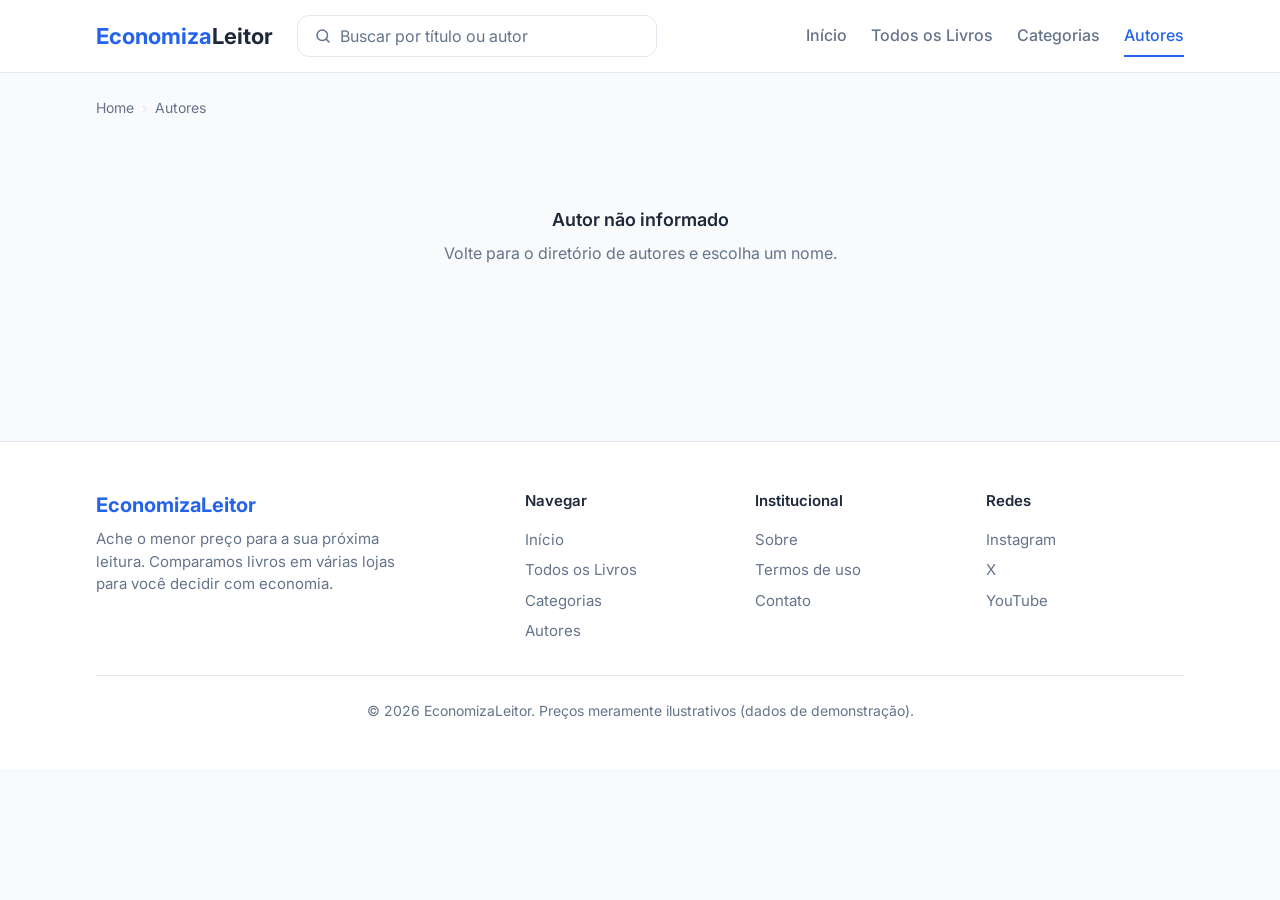
==== autor.html @ 1dc6b26c "first commit" ====
<!DOCTYPE html>
<html lang="pt-BR">
<head>
  <meta charset="UTF-8">
  <meta name="viewport" content="width=device-width, initial-scale=1.0">
  <title>Autor — EconomizaLeitor</title>
  <meta name="description" content="Biografia e livros do autor com comparação de preços em várias lojas.">
  <link rel="icon" href="assets/favicon.svg" type="image/svg+xml">
  <link rel="preconnect" href="https://fonts.googleapis.com">
  <link rel="preconnect" href="https://fonts.gstatic.com" crossorigin>
  <link href="https://fonts.googleapis.com/css2?family=Inter:wght@400;500;600;700&display=swap" rel="stylesheet">
  <link rel="stylesheet" href="css/reset.css">
  <link rel="stylesheet" href="css/tokens.css">
  <link rel="stylesheet" href="css/styles.css">
</head>
<body>
  <header data-component="header"></header>

  <main>
    <div class="container">
      <nav class="breadcrumb" aria-label="Trilha de navegação" data-breadcrumb>
        <a href="index.html">Home</a><span class="breadcrumb__sep">›</span>
        <a href="autores.html">Autores</a>
      </nav>

      <article class="autor" data-autor>
        <div class="estado" style="grid-column: 1 / -1;">
          <p class="estado__titulo">Carregando autor…</p>
        </div>
      </article>
    </div>
  </main>

  <footer data-component="footer"></footer>

  <script src="js/data.js"></script>
  <script src="js/precos.js"></script>
  <script src="js/api.js"></script>
  <script src="js/components.js"></script>
  <script src="js/pages/autor.js"></script>
</body>
</html>
---- css/tokens.css ----
:root {
  /* Cores */
  --cor-primaria: #2563eb;
  --cor-secundaria: #1e40af;
  --cor-fundo: #f8fafc;
  --cor-superficie: #ffffff;
  --cor-texto: #1e293b;
  --cor-texto-mutado: #64748b;
  --cor-destaque: #16a34a;
  --cor-borda: #e2e8f0;

  /* Tipografia */
  --fonte-principal: 'Inter', system-ui, sans-serif;

  /* Espaçamento (base 8) */
  --espaco-xs: 8px;
  --espaco-sm: 16px;
  --espaco-md: 24px;
  --espaco-lg: 32px;
  --espaco-xl: 48px;
  --espaco-2xl: 64px;

  /* Borda e Sombra */
  --radius-sm: 6px;
  --radius-md: 12px;
  --sombra-card: 0 4px 6px -1px rgba(0, 0, 0, 0.05), 0 2px 4px -1px rgba(0, 0, 0, 0.03);

  /* Layout */
  --largura-max: 1120px;
  --altura-header: 72px;
}

body {
  font-family: var(--fonte-principal);
  background-color: var(--cor-fundo);
  color: var(--cor-texto);
  margin: 0;
}
---- css/styles.css ----
/* ============================================================
   EconomizaLeitor — Estilos
   ============================================================ */

.container {
  width: 100%;
  max-width: var(--largura-max);
  margin-inline: auto;
  padding-inline: var(--espaco-sm);
}

.sr-only {
  position: absolute;
  width: 1px;
  height: 1px;
  padding: 0;
  margin: -1px;
  overflow: hidden;
  clip: rect(0, 0, 0, 0);
  white-space: nowrap;
  border: 0;
}

/* ============================================================
   Header
   ============================================================ */
.header {
  position: sticky;
  top: 0;
  z-index: 50;
  background-color: var(--cor-superficie);
  border-bottom: 1px solid var(--cor-borda);
}

.header__inner {
  display: flex;
  align-items: center;
  gap: var(--espaco-md);
  height: var(--altura-header);
}

.logo {
  font-weight: 700;
  font-size: 1.375rem;
  color: var(--cor-primaria);
  white-space: nowrap;
}

.logo span {
  color: var(--cor-texto);
}

.nav {
  display: flex;
  align-items: center;
  gap: var(--espaco-md);
  margin-inline-start: auto;
}

.nav__link {
  color: var(--cor-texto-mutado);
  font-weight: 500;
  padding-block: var(--espaco-xs);
  border-bottom: 2px solid transparent;
  transition: color 0.15s ease, border-color 0.15s ease;
}

.nav__link:hover,
.nav__link[aria-current="page"] {
  color: var(--cor-primaria);
  border-color: var(--cor-primaria);
}

.header__toggle {
  display: none;
  font-size: 1.5rem;
  color: var(--cor-texto);
}

.header__search {
  flex: 1;
  max-width: 360px;
}

/* ============================================================
   Search bar
   ============================================================ */
.search {
  display: flex;
  align-items: center;
  gap: var(--espaco-xs);
  background-color: var(--cor-superficie);
  border: 1px solid var(--cor-borda);
  border-radius: var(--radius-md);
  padding: var(--espaco-xs) var(--espaco-xs) var(--espaco-xs) var(--espaco-sm);
}

.search:focus-within {
  border-color: var(--cor-primaria);
  box-shadow: 0 0 0 3px rgba(37, 99, 235, 0.12);
}

.search__input {
  flex: 1;
  border: none;
  outline: none;
  background: transparent;
  color: var(--cor-texto);
  min-width: 0;
}

.search__input::placeholder {
  color: var(--cor-texto-mutado);
}

.search__icon {
  color: var(--cor-texto-mutado);
  flex-shrink: 0;
}

/* ============================================================
   Buttons
   ============================================================ */
.btn {
  display: inline-flex;
  align-items: center;
  justify-content: center;
  gap: var(--espaco-xs);
  font-weight: 600;
  border-radius: var(--radius-sm);
  padding: var(--espaco-xs) var(--espaco-sm);
  transition: background-color 0.15s ease, color 0.15s ease, border-color 0.15s ease;
  white-space: nowrap;
}

.btn--primary {
  background-color: var(--cor-primaria);
  color: #fff;
}

.btn--primary:hover {
  background-color: var(--cor-secundaria);
}

.btn--outline {
  border: 1px solid var(--cor-borda);
  background-color: var(--cor-superficie);
  color: var(--cor-texto);
}

.btn--outline:hover {
  border-color: var(--cor-primaria);
  color: var(--cor-primaria);
}

/* ============================================================
   Hero
   ============================================================ */
.hero {
  background: linear-gradient(180deg, var(--cor-superficie) 0%, var(--cor-fundo) 100%);
  border-bottom: 1px solid var(--cor-borda);
  padding-block: var(--espaco-2xl);
  text-align: center;
}

.hero__title {
  font-size: clamp(2rem, 5vw, 3rem);
  font-weight: 700;
  letter-spacing: -0.02em;
}

.hero__subtitle {
  color: var(--cor-texto-mutado);
  font-size: 1.125rem;
  margin-top: var(--espaco-sm);
  margin-bottom: var(--espaco-lg);
}

.hero__search {
  max-width: 640px;
  margin-inline: auto;
}

/* ============================================================
   Sections
   ============================================================ */
.section {
  padding-block: var(--espaco-xl);
}

.section__head {
  display: flex;
  align-items: baseline;
  justify-content: space-between;
  gap: var(--espaco-sm);
  margin-bottom: var(--espaco-md);
}

.section__title {
  font-size: 1.5rem;
  font-weight: 700;
}

.section__link {
  color: var(--cor-primaria);
  font-weight: 500;
}

.section__link:hover {
  color: var(--cor-secundaria);
}

/* ============================================================
   Grids
   ============================================================ */
.grid {
  display: grid;
  gap: var(--espaco-md);
}

.grid--cards {
  grid-template-columns: repeat(auto-fill, minmax(200px, 1fr));
}

.grid--categorias {
  grid-template-columns: repeat(auto-fill, minmax(180px, 1fr));
}

.grid--autores {
  grid-template-columns: repeat(auto-fill, minmax(220px, 1fr));
}

/* ============================================================
   Categoria card
   ============================================================ */
.cat-card {
  display: flex;
  flex-direction: column;
  gap: var(--espaco-xs);
  background-color: var(--cor-superficie);
  border: 1px solid var(--cor-borda);
  border-radius: var(--radius-md);
  padding: var(--espaco-md);
  box-shadow: var(--sombra-card);
  transition: transform 0.15s ease, border-color 0.15s ease;
}

.cat-card:hover {
  transform: translateY(-2px);
  border-color: var(--cor-primaria);
}

.cat-card__nome {
  font-weight: 600;
  font-size: 1.0625rem;
}

.cat-card__contagem {
  color: var(--cor-texto-mutado);
  font-size: 0.875rem;
}

/* ============================================================
   Autor card
   ============================================================ */
.autor-card {
  display: flex;
  flex-direction: column;
  gap: var(--espaco-xs);
  background-color: var(--cor-superficie);
  border: 1px solid var(--cor-borda);
  border-radius: var(--radius-md);
  padding: var(--espaco-md);
  box-shadow: var(--sombra-card);
  transition: transform 0.15s ease, border-color 0.15s ease;
}

.autor-card:hover {
  transform: translateY(-2px);
  border-color: var(--cor-primaria);
}

.autor-card__nome {
  font-weight: 600;
  font-size: 1.0625rem;
  line-height: 1.3;
}

.autor-card__datas {
  color: var(--cor-texto-mutado);
  font-size: 0.8125rem;
}

.autor-card__stats {
  color: var(--cor-primaria);
  font-size: 0.875rem;
  font-weight: 500;
}

.autor-card__obra {
  color: var(--cor-texto-mutado);
  font-size: 0.8125rem;
  margin-top: auto;
}

/* ============================================================
   Página do autor
   ============================================================ */
.autor {
  display: grid;
  gap: var(--espaco-xl);
  padding-bottom: var(--espaco-xl);
}

.autor__cabecalho {
  display: grid;
  grid-template-columns: 180px 1fr;
  gap: var(--espaco-lg);
  align-items: start;
}

.autor__foto {
  aspect-ratio: 1 / 1;
  width: 100%;
  object-fit: cover;
  border-radius: var(--radius-md);
  border: 1px solid var(--cor-borda);
  background-color: var(--cor-superficie);
}

.autor__foto--fallback {
  display: grid;
  place-items: center;
  font-size: 3rem;
  font-weight: 700;
  color: var(--cor-texto-mutado);
  background-color: var(--cor-fundo);
}

.autor__nome {
  font-size: clamp(1.5rem, 4vw, 2rem);
  font-weight: 700;
  line-height: 1.2;
}

.autor__datas {
  color: var(--cor-texto-mutado);
  margin-top: var(--espaco-xs);
}

.autor__alternativos {
  color: var(--cor-texto-mutado);
  font-size: 0.875rem;
  margin-top: var(--espaco-xs);
}

.autor__metricas {
  display: flex;
  flex-wrap: wrap;
  gap: var(--espaco-xs);
  list-style: none;
  margin-top: var(--espaco-sm);
}

.autor__metricas li {
  background-color: var(--cor-fundo);
  border: 1px solid var(--cor-borda);
  border-radius: 999px;
  padding: 4px 12px;
  font-size: 0.8125rem;
  font-weight: 500;
  color: var(--cor-texto);
}

.autor__bio {
  margin-top: var(--espaco-md);
  line-height: 1.7;
  max-width: 68ch;
}

.autor__bio p + p {
  margin-top: var(--espaco-sm);
}

.autor__links {
  display: flex;
  flex-wrap: wrap;
  gap: var(--espaco-sm);
  list-style: none;
  margin-top: var(--espaco-md);
}

.autor__links a {
  color: var(--cor-primaria);
  font-size: 0.875rem;
  font-weight: 500;
}

.autor__links a:hover {
  color: var(--cor-secundaria);
}

.autor__obras {
  display: grid;
  gap: var(--espaco-md);
}

.busca-autores {
  max-width: 520px;
  margin-bottom: var(--espaco-md);
}

/* ============================================================
   Livro card
   ============================================================ */
.book-card {
  display: flex;
  flex-direction: column;
  background-color: var(--cor-superficie);
  border: 1px solid var(--cor-borda);
  border-radius: var(--radius-md);
  overflow: hidden;
  box-shadow: var(--sombra-card);
  transition: transform 0.15s ease, border-color 0.15s ease;
}

.book-card:hover {
  transform: translateY(-2px);
  border-color: var(--cor-primaria);
}

.book-card__capa {
  aspect-ratio: 2 / 3;
  width: 100%;
  object-fit: cover;
  background-color: var(--cor-fundo);
  border-bottom: 1px solid var(--cor-borda);
}

.book-card__capa--fallback {
  display: grid;
  place-items: center;
  padding: var(--espaco-sm);
  text-align: center;
  color: var(--cor-texto-mutado);
  font-size: 0.875rem;
  font-weight: 500;
}

.book-card__body {
  display: flex;
  flex-direction: column;
  gap: var(--espaco-xs);
  padding: var(--espaco-sm);
  flex: 1;
}

.book-card__titulo {
  font-size: 1rem;
  font-weight: 600;
  line-height: 1.3;
  display: -webkit-box;
  -webkit-line-clamp: 2;
  -webkit-box-orient: vertical;
  overflow: hidden;
}

.book-card__autor {
  color: var(--cor-texto-mutado);
  font-size: 0.875rem;
}

.book-card__preco {
  margin-top: auto;
  font-weight: 700;
  font-size: 1.125rem;
}

.book-card__preco small {
  display: block;
  font-weight: 500;
  font-size: 0.75rem;
  color: var(--cor-texto-mutado);
}

.preco--melhor {
  color: var(--cor-destaque);
}

/* ============================================================
   Badge
   ============================================================ */
.badge {
  display: inline-flex;
  align-items: center;
  gap: 4px;
  font-size: 0.75rem;
  font-weight: 600;
  padding: 2px 8px;
  border-radius: 999px;
  background-color: rgba(22, 163, 74, 0.1);
  color: var(--cor-destaque);
}

.badge--mutado {
  background-color: var(--cor-fundo);
  color: var(--cor-texto-mutado);
}

/* ============================================================
   Prova social / stats
   ============================================================ */
.stats {
  background-color: var(--cor-primaria);
  color: #fff;
  border-radius: var(--radius-md);
  padding: var(--espaco-xl) var(--espaco-md);
  text-align: center;
}

.stats__numero {
  font-size: clamp(2rem, 5vw, 2.75rem);
  font-weight: 700;
}

.stats__label {
  opacity: 0.9;
  margin-top: var(--espaco-xs);
}

/* ============================================================
   Breadcrumb
   ============================================================ */
.breadcrumb {
  display: flex;
  flex-wrap: wrap;
  align-items: center;
  gap: var(--espaco-xs);
  color: var(--cor-texto-mutado);
  font-size: 0.875rem;
  padding-block: var(--espaco-md);
}

.breadcrumb a:hover {
  color: var(--cor-primaria);
}

.breadcrumb__sep {
  color: var(--cor-borda);
}

/* ============================================================
   Livro detalhe
   ============================================================ */
.livro {
  display: grid;
  gap: var(--espaco-xl);
  grid-template-columns: 300px 1fr;
  align-items: start;
  padding-bottom: var(--espaco-xl);
}

/* As colunas podem encolher abaixo do conteúdo (tabela com rolagem). */
.livro > * {
  min-width: 0;
}

.livro__capas {
  display: grid;
  gap: var(--espaco-sm);
  /* Sem isso o item não encolhe abaixo do conteúdo e empurra a página. */
  min-width: 0;
}

.livro__capa {
  aspect-ratio: 2 / 3;
  width: 100%;
  object-fit: cover;
  border-radius: var(--radius-md);
  border: 1px solid var(--cor-borda);
  background-color: var(--cor-superficie);
}

.livro__capa--fallback {
  display: grid;
  place-items: center;
  color: var(--cor-texto-mutado);
  font-weight: 500;
}

.livro__titulo {
  font-size: clamp(1.5rem, 4vw, 2rem);
  font-weight: 700;
  line-height: 1.2;
}

.livro__meta {
  display: grid;
  grid-template-columns: auto 1fr;
  gap: var(--espaco-xs) var(--espaco-md);
  margin-block: var(--espaco-md);
  font-size: 0.9375rem;
}

.livro__meta dt {
  color: var(--cor-texto-mutado);
}

.livro__meta dd {
  color: var(--cor-texto);
}

.livro__autor-link {
  color: var(--cor-primaria);
  font-weight: 500;
}

.livro__autor-link:hover {
  color: var(--cor-secundaria);
  text-decoration: underline;
}

.livro__autor-cta {
  margin-top: var(--espaco-sm);
}

.livro__sinopse {
  color: var(--cor-texto);
  line-height: 1.7;
}

.livro__sinopse p + p {
  margin-top: var(--espaco-sm);
}

/* ============================================================
   Tabela de preços
   ============================================================ */
.tabela-precos {
  width: 100%;
  border-collapse: collapse;
  background-color: var(--cor-superficie);
  border: 1px solid var(--cor-borda);
  border-radius: var(--radius-md);
  overflow: hidden;
}

.tabela-precos th,
.tabela-precos td {
  text-align: left;
  padding: var(--espaco-sm);
  border-bottom: 1px solid var(--cor-borda);
}

.tabela-precos thead th {
  background-color: var(--cor-fundo);
  font-size: 0.8125rem;
  text-transform: uppercase;
  letter-spacing: 0.04em;
  color: var(--cor-texto-mutado);
}

.tabela-precos tbody tr:last-child td {
  border-bottom: none;
}

.tabela-precos tbody tr:hover {
  background-color: var(--cor-fundo);
}

.tabela-precos .preco {
  font-weight: 700;
  font-size: 1.125rem;
}

.tabela-precos .loja {
  font-weight: 600;
}

.tabela-precos__wrapper {
  overflow-x: auto;
  margin-top: var(--espaco-sm);
  min-width: 0;
  -webkit-overflow-scrolling: touch;
}

.tabela-precos__wrapper caption {
  text-align: left;
  font-weight: 600;
  font-size: 1.125rem;
  padding-bottom: var(--espaco-xs);
}

/* ============================================================
   Filtros / toolbar
   ============================================================ */
.toolbar {
  display: flex;
  flex-wrap: wrap;
  gap: var(--espaco-sm);
  align-items: center;
  margin-bottom: var(--espaco-md);
}

.select {
  border: 1px solid var(--cor-borda);
  border-radius: var(--radius-sm);
  background-color: var(--cor-superficie);
  padding: var(--espaco-xs) var(--espaco-sm);
  color: var(--cor-texto);
}

.select:focus {
  outline: none;
  border-color: var(--cor-primaria);
}

/* ============================================================
   Paginação
   ============================================================ */
.paginacao {
  display: flex;
  justify-content: center;
  gap: var(--espaco-xs);
  margin-top: var(--espaco-lg);
  flex-wrap: wrap;
}

.paginacao button {
  min-width: 40px;
  height: 40px;
  border: 1px solid var(--cor-borda);
  border-radius: var(--radius-sm);
  background-color: var(--cor-superficie);
  font-weight: 500;
}

.paginacao button:hover:not(:disabled) {
  border-color: var(--cor-primaria);
  color: var(--cor-primaria);
}

.paginacao button[aria-current="true"] {
  background-color: var(--cor-primaria);
  border-color: var(--cor-primaria);
  color: #fff;
}

.paginacao button:disabled {
  opacity: 0.5;
  cursor: not-allowed;
}

/* ============================================================
   Estados
   ============================================================ */
.estado {
  text-align: center;
  padding: var(--espaco-2xl) var(--espaco-sm);
  color: var(--cor-texto-mutado);
}

.estado__titulo {
  font-size: 1.125rem;
  font-weight: 600;
  color: var(--cor-texto);
  margin-bottom: var(--espaco-xs);
}

.skeleton {
  background: linear-gradient(90deg, var(--cor-borda) 25%, var(--cor-fundo) 50%, var(--cor-borda) 75%);
  background-size: 200% 100%;
  animation: skeleton-loading 1.4s ease-in-out infinite;
  border-radius: var(--radius-sm);
}

@keyframes skeleton-loading {
  0% { background-position: 200% 0; }
  100% { background-position: -200% 0; }
}

.skeleton-card {
  border: 1px solid var(--cor-borda);
  border-radius: var(--radius-md);
  overflow: hidden;
  background-color: var(--cor-superficie);
}

.skeleton-card__capa {
  aspect-ratio: 2 / 3;
}

.skeleton-card__body {
  padding: var(--espaco-sm);
  display: flex;
  flex-direction: column;
  gap: var(--espaco-xs);
}

.skeleton-line {
  height: 14px;
}

/* ============================================================
   Footer
   ============================================================ */
.footer {
  background-color: var(--cor-superficie);
  border-top: 1px solid var(--cor-borda);
  margin-top: var(--espaco-2xl);
  padding-block: var(--espaco-xl);
}

.footer__grid {
  display: grid;
  grid-template-columns: 2fr 1fr 1fr 1fr;
  gap: var(--espaco-lg);
}

.footer__marca {
  font-weight: 700;
  font-size: 1.25rem;
  color: var(--cor-primaria);
  margin-bottom: var(--espaco-xs);
}

.footer__texto {
  color: var(--cor-texto-mutado);
  font-size: 0.9375rem;
  max-width: 320px;
}

.footer__titulo {
  font-weight: 600;
  font-size: 0.9375rem;
  margin-bottom: var(--espaco-sm);
}

.footer__lista {
  display: flex;
  flex-direction: column;
  gap: var(--espaco-xs);
}

.footer__lista a {
  color: var(--cor-texto-mutado);
  font-size: 0.9375rem;
}

.footer__lista a:hover {
  color: var(--cor-primaria);
}

.footer__bottom {
  border-top: 1px solid var(--cor-borda);
  margin-top: var(--espaco-lg);
  padding-top: var(--espaco-md);
  color: var(--cor-texto-mutado);
  font-size: 0.875rem;
  text-align: center;
}

.footer__aviso {
  display: block;
  margin-top: var(--espaco-xs);
  color: var(--cor-texto-mutado);
  font-size: 0.8125rem;
}

.footer__aviso[hidden] {
  display: none;
}

/* ============================================================
   Responsivo
   ============================================================ */
@media (max-width: 900px) {
  .livro {
    grid-template-columns: 1fr;
  }

  .livro__capas {
    grid-template-columns: repeat(2, 1fr);
    max-width: 420px;
    min-width: 0;
  }

  .autor__cabecalho {
    grid-template-columns: 120px 1fr;
    gap: var(--espaco-md);
  }

  .footer__grid {
    grid-template-columns: 1fr 1fr;
  }
}

/*
 * Abaixo de 860px o header empilha: logo + botão numa linha, busca e menu
 * nas linhas seguintes. A linha única (logo + busca + menu) exige 830px —
 * com o logo de 180px, a busca de 267px e o menu de 303px.
 */
@media (max-width: 860px) {
  .header__inner {
    flex-wrap: wrap;
    height: auto;
    padding-block: var(--espaco-sm);
  }

  .header__toggle {
    display: block;
    order: 3;
  }

  .header__search {
    order: 4;
    max-width: 100%;
    flex-basis: 100%;
  }

  .nav {
    order: 5;
    flex-basis: 100%;
    flex-direction: column;
    align-items: flex-start;
    gap: var(--espaco-sm);
    max-height: 0;
    overflow: hidden;
    transition: max-height 0.2s ease;
  }

  .nav.is-open {
    max-height: 300px;
    margin-top: var(--espaco-sm);
  }
}

@media (max-width: 640px) {
  .footer__grid {
    grid-template-columns: 1fr;
  }

  .grid--cards {
    grid-template-columns: repeat(auto-fill, minmax(150px, 1fr));
  }

  .autor__cabecalho {
    grid-template-columns: 1fr;
  }

  .autor__foto {
    max-width: 140px;
  }

  /* A tabela de preços rola na horizontal — o aviso evita confusão. */
  .tabela-precos__wrapper::after {
    content: "Arraste a tabela para ver todas as colunas →";
    display: block;
    margin-top: var(--espaco-xs);
    color: var(--cor-texto-mutado);
    font-size: 0.8125rem;
  }
}
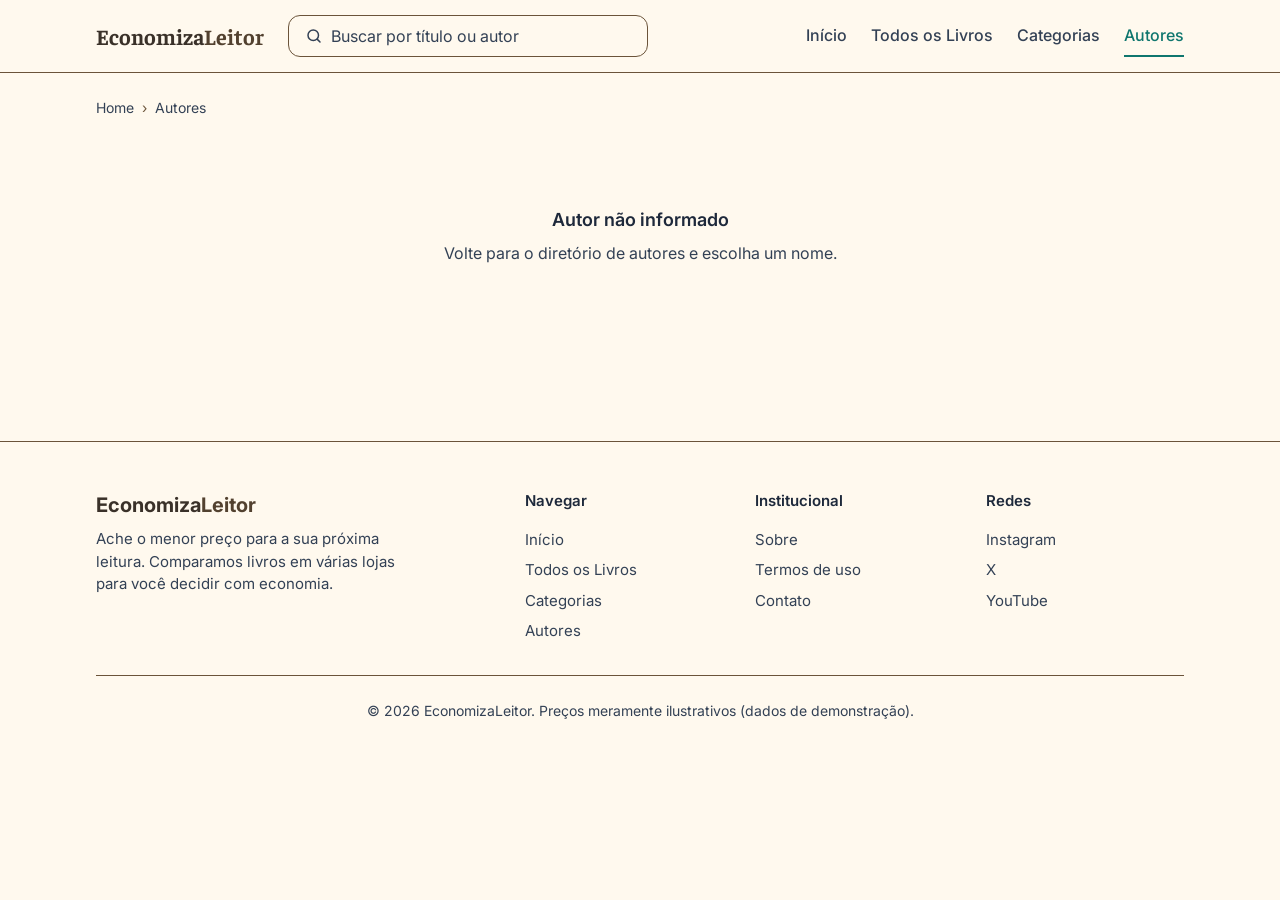
==== commit 49552cc5: "atualização" ====
--- a/autor.html
+++ b/autor.html
@@ -9,6 +9,7 @@
   <link rel="preconnect" href="https://fonts.googleapis.com">
   <link rel="preconnect" href="https://fonts.gstatic.com" crossorigin>
   <link href="https://fonts.googleapis.com/css2?family=Inter:wght@400;500;600;700&display=swap" rel="stylesheet">
+  <link href="https://fonts.googleapis.com/css2?family=Faustina:ital,wght@0,300..800;1,300..800&display=swap" rel="stylesheet">
   <link rel="stylesheet" href="css/reset.css">
   <link rel="stylesheet" href="css/tokens.css">
   <link rel="stylesheet" href="css/styles.css">
--- a/css/tokens.css
+++ b/css/tokens.css
@@ -1,16 +1,19 @@
 :root {
   /* Cores */
-  --cor-primaria: #2563eb;
-  --cor-secundaria: #1e40af;
-  --cor-fundo: #f8fafc;
-  --cor-superficie: #ffffff;
+  --cor-primaria: #0f766e;
+  --cor-secundaria: #0b5f56;
+  --cor-fundo: #fff9ee;
+  --cor-superficie: #fff9ee;
   --cor-texto: #1e293b;
-  --cor-texto-mutado: #64748b;
-  --cor-destaque: #16a34a;
-  --cor-borda: #e2e8f0;
+  --cor-texto-mutado: #334155;
+  --cor-destaque: #0f3d22;
+  --cor-borda: #6b543a;
+  --cor-logo: #3a3129;
+  --cor-logo-destaque: #52412f;
 
   /* Tipografia */
   --fonte-principal: 'Inter', system-ui, sans-serif;
+  --fonte-logo: 'Faustina', Georgia, serif;
 
   /* Espaçamento (base 8) */
   --espaco-xs: 8px;
--- a/css/styles.css
+++ b/css/styles.css
@@ -40,14 +40,15 @@
 }
 
 .logo {
+  font-family: var(--fonte-logo);
   font-weight: 700;
   font-size: 1.375rem;
-  color: var(--cor-primaria);
+  color: var(--cor-logo);
   white-space: nowrap;
 }
 
 .logo span {
-  color: var(--cor-texto);
+  color: var(--cor-logo-destaque);
 }
 
 .nav {
@@ -97,7 +98,7 @@
 
 .search:focus-within {
   border-color: var(--cor-primaria);
-  box-shadow: 0 0 0 3px rgba(37, 99, 235, 0.12);
+  box-shadow: 0 0 0 3px rgba(15, 118, 110, 0.2);
 }
 
 .search__input {
@@ -820,8 +821,12 @@
 .footer__marca {
   font-weight: 700;
   font-size: 1.25rem;
-  color: var(--cor-primaria);
+  color: var(--cor-logo);
   margin-bottom: var(--espaco-xs);
+}
+
+.footer__marca span {
+  color: var(--cor-logo-destaque);
 }
 
 .footer__texto {
